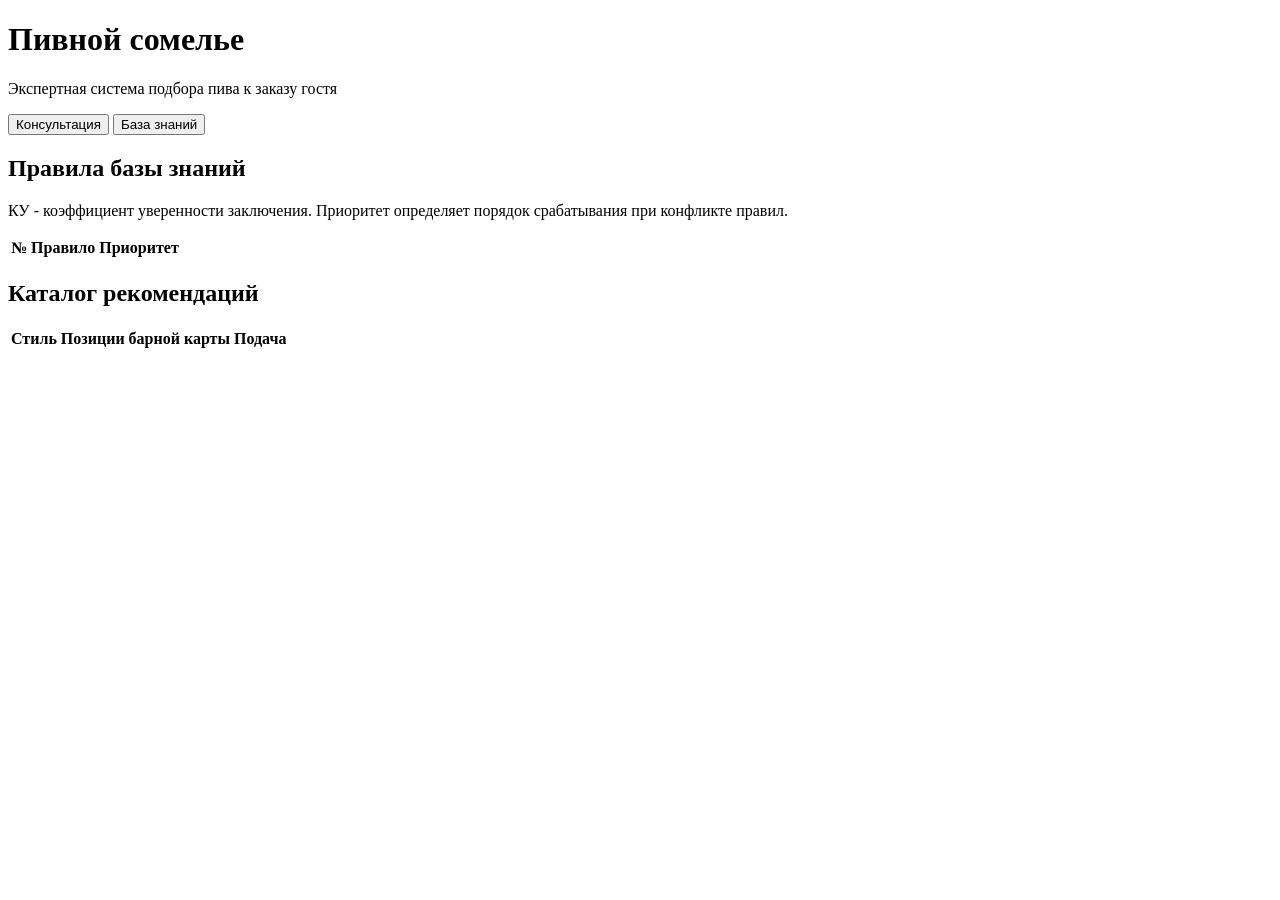
==== expert-system/index.html @ 8507335a "Add expert system" ====
<!DOCTYPE html>
<html lang="ru">
<head>
  <meta charset="utf-8">
  <meta name="viewport" content="width=device-width, initial-scale=1">
  <title>Пивной сомелье - экспертная система</title>
  <link rel="stylesheet" href="css/style.css">
</head>
<body>
  <header>
    <h1>Пивной сомелье</h1>
    <p>Экспертная система подбора пива к заказу гостя</p>
    <nav>
      <button class="tab active" data-tab="consult">Консультация</button>
      <button class="tab" data-tab="kb">База знаний</button>
    </nav>
  </header>

  <main>
    <section id="consult" class="panel active">
      <div id="progress" class="progress"></div>
      <div id="question" class="card"></div>
      <div id="result" class="card" hidden></div>
    </section>

    <section id="kb" class="panel">
      <div class="card">
        <h2>Правила базы знаний</h2>
        <p class="muted">КУ - коэффициент уверенности заключения. Приоритет определяет порядок срабатывания при конфликте правил.</p>
        <table id="rulesTable">
          <thead><tr><th>№</th><th>Правило</th><th>Приоритет</th></tr></thead>
          <tbody></tbody>
        </table>
      </div>
      <div class="card">
        <h2>Каталог рекомендаций</h2>
        <table id="catalogueTable">
          <thead><tr><th>Стиль</th><th>Позиции барной карты</th><th>Подача</th></tr></thead>
          <tbody></tbody>
        </table>
      </div>
    </section>
  </main>

  <script src="js/engine.js"></script>
  <script src="js/kb.js"></script>
  <script src="js/ui.js"></script>
</body>
</html>
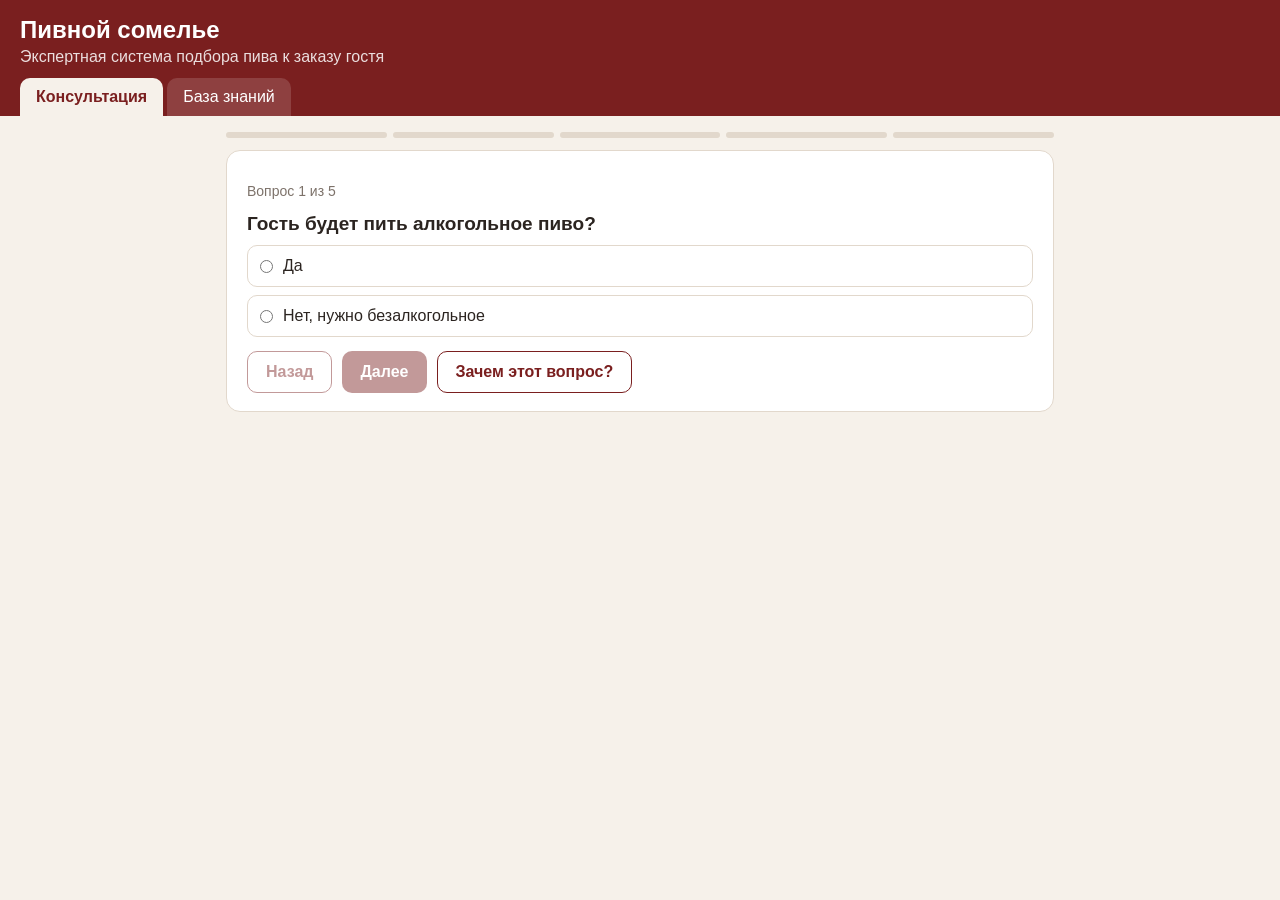
==== commit 96b22126: "Экспертная система: пояснение к каталогу" ====
--- a/expert-system/index.html
+++ b/expert-system/index.html
@@ -34,8 +34,9 @@
       </div>
       <div class="card">
         <h2>Каталог рекомендаций</h2>
+        <p class="muted" id="catalogueNote"></p>
         <table id="catalogueTable">
-          <thead><tr><th>Стиль</th><th>Позиции барной карты</th><th>Подача</th></tr></thead>
+          <thead><tr><th>Стиль</th><th>Позиции карты сети</th><th>Подача</th></tr></thead>
           <tbody></tbody>
         </table>
       </div>
--- a/expert-system/css/style.css
+++ b/expert-system/css/style.css
@@ -0,0 +1,38 @@
+* { box-sizing: border-box; }
+[hidden] { display: none !important; }
+body { margin: 0; font-family: "Segoe UI", Roboto, Arial, sans-serif; background: #f6f1ea; color: #2b2420; }
+header { background: #7a1f1f; color: #fff; padding: 16px 20px 0; }
+header h1 { margin: 0; font-size: 24px; }
+header p { margin: 4px 0 12px; opacity: .85; }
+nav { display: flex; gap: 4px; }
+.tab { border: 0; background: rgba(255,255,255,.15); color: #fff; padding: 10px 16px; border-radius: 10px 10px 0 0; font: inherit; cursor: pointer; }
+.tab.active { background: #f6f1ea; color: #7a1f1f; font-weight: 600; }
+main { max-width: 860px; margin: 0 auto; padding: 16px; }
+.panel { display: none; }
+.panel.active { display: block; }
+.card { background: #fff; border: 1px solid #e2d8cc; border-radius: 14px; padding: 18px 20px; margin-bottom: 14px; }
+.card h2 { margin: 0 0 10px; font-size: 19px; }
+.muted { color: #7d726a; font-size: 14px; }
+.progress { display: flex; gap: 6px; margin-bottom: 12px; }
+.progress span { flex: 1; height: 6px; border-radius: 3px; background: #e2d8cc; }
+.progress span.done { background: #a33a2e; }
+.option { display: flex; align-items: center; gap: 10px; padding: 11px 12px; border: 1px solid #e2d8cc; border-radius: 10px; margin: 8px 0; cursor: pointer; }
+.option:hover { background: #fbf6f0; }
+.option input { margin: 0; }
+.buttons { display: flex; gap: 10px; margin-top: 14px; flex-wrap: wrap; }
+.btn { border: 0; border-radius: 10px; padding: 11px 18px; font: inherit; font-weight: 600; cursor: pointer; background: #7a1f1f; color: #fff; }
+.btn.secondary { background: #fff; color: #7a1f1f; border: 1px solid #7a1f1f; }
+.btn:disabled { opacity: .45; cursor: default; }
+.why { margin-top: 12px; font-size: 14px; background: #fbf6f0; border-radius: 10px; padding: 10px 12px; }
+.why li { margin: 3px 0; }
+.rec { border-left: 5px solid #a33a2e; padding: 8px 12px; margin: 10px 0; background: #fbf6f0; border-radius: 0 10px 10px 0; }
+.rec h3 { margin: 0 0 4px; font-size: 17px; }
+.bar { height: 8px; border-radius: 4px; background: #e2d8cc; margin: 6px 0; }
+.bar i { display: block; height: 100%; border-radius: 4px; background: #a33a2e; }
+.advice { background: #fff6d6; border-radius: 10px; padding: 10px 12px; margin: 10px 0; }
+table { width: 100%; border-collapse: collapse; font-size: 14px; }
+th, td { border-bottom: 1px solid #eee3d8; padding: 7px 6px; text-align: left; vertical-align: top; }
+th { background: #f3e9df; }
+ol.trace { font-size: 14px; padding-left: 22px; }
+ol.trace li { margin: 5px 0; }
+.answers { font-size: 14px; color: #4f4640; }
